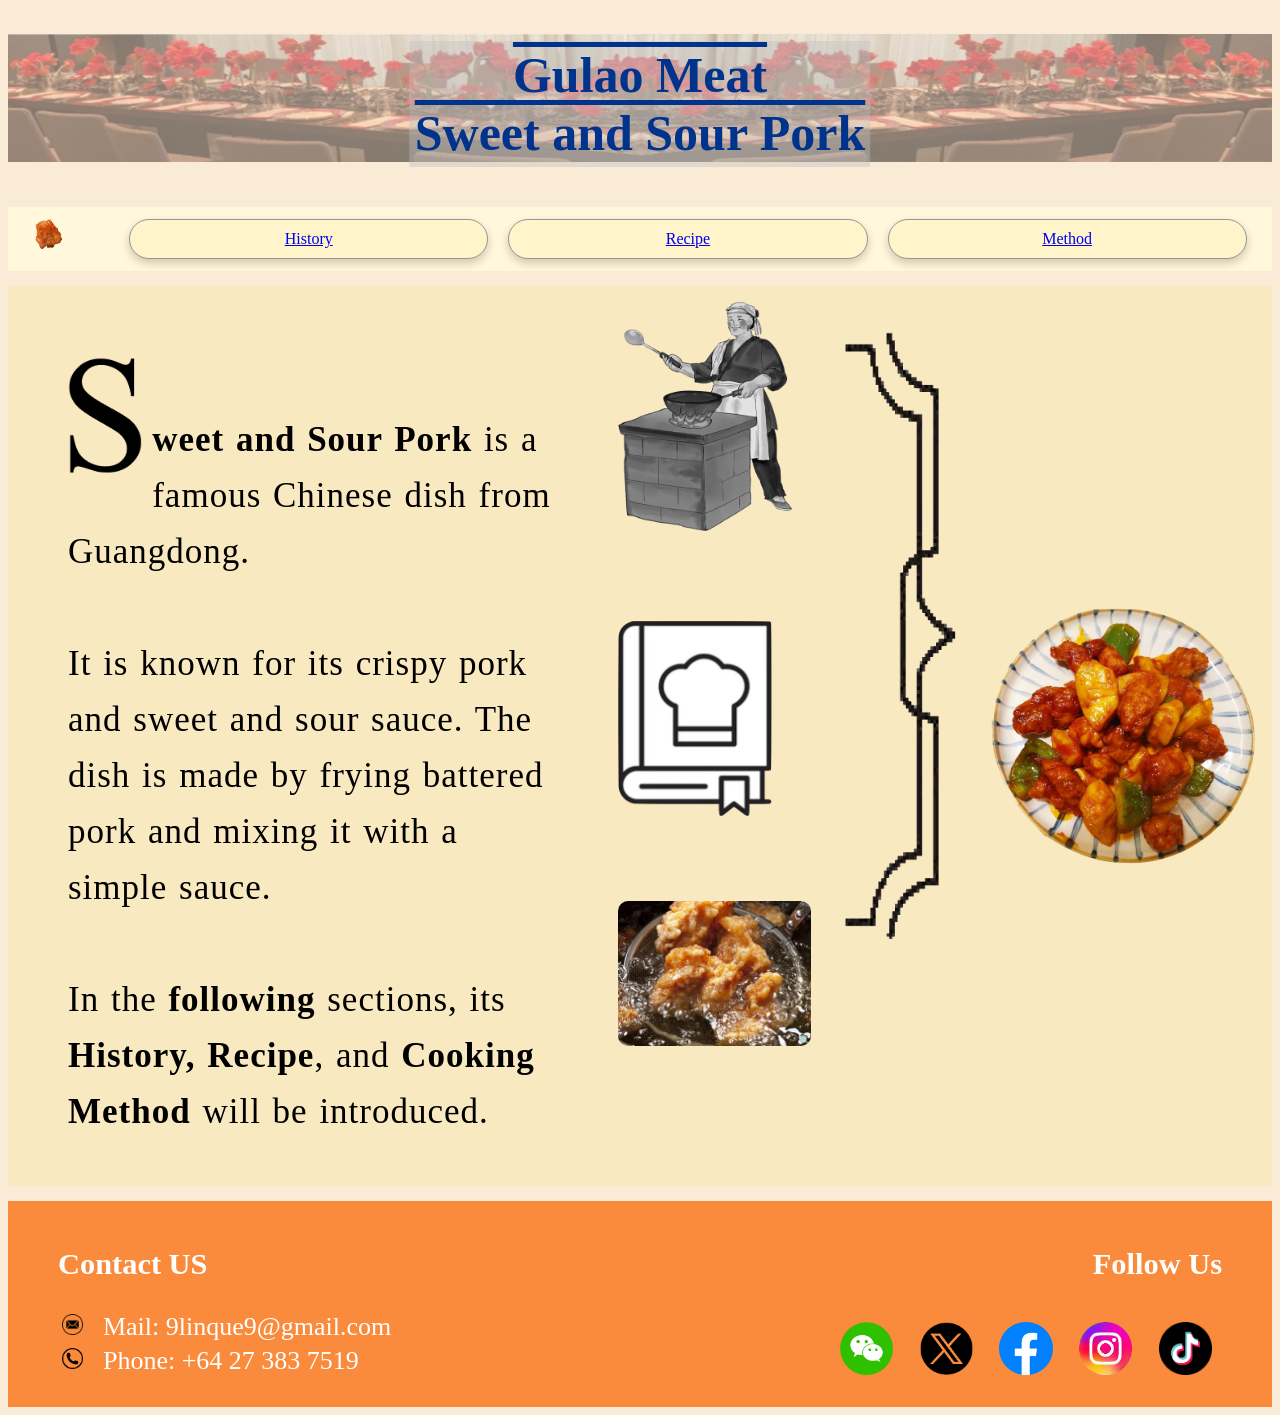
==== index.html @ 7a9b146c "Leaving for the next Page!" ====
<!DOCTYPE html>
<html lang=en>

<head>
  <meta charset="UTF-8">
  <title>Traditional Chinese Food - Sweet and Sour Meat</title>
  <link rel="stylesheet" href="style.css">
  <link rel="icon" type="Image/png" href="Images/favicon.ico">
</head>

<body>
  <header>
    <h1 id="Headpicture">
      <img src="Images/Headpicture.png" style="opacity:0.5" alt="Headpicture">
      <div class="centre">Gulao Meat<br>Sweet and Sour Pork</div>
    </h1>
  </header>

  <nav>
    <img src="Images/favicon.ico" alt="logo" width="30">
    <a href="history.html" id="history">History</a>
    <a href="recipe.html" id="recipe">Recipe</a>
    <a href="method.html" id="method">Method</a>
  </nav>

  <main>
    <div class="main">
      <div class="paragraph">
        <p><img src="Images/S.png" alt="CapitalS"><br><span style="font-weight: bold">weet and Sour Pork</span> is a famous Chinese dish from Guangdong.<br><br> 
          It is known for its crispy pork and sweet and sour sauce. 
          The dish is made by frying battered pork and mixing it with a simple sauce. <br><br>
          In the <span style="font-weight: bold;">following</span> sections, its <span style="font-weight: bold;">History, Recipe</span>, and <span style="font-weight: bold;">Cooking Method</span> will be introduced.</p>
      </div>
      <div class="image1">
        <a href="history.html"><img src="Images/Cooking_comic.png" alt="cooking"></a>
      </div>
      <div class="image2">
        <a href="recipe.html"><img src="Images/Book.png" alt="recipe"></a>
      </div>
      <div class="image3">
        <a href="method.html"><img src="Images/Fried.jpeg" alt="fried"></a>
      </div>
      <div class="column3">
        <img src="Images/c3.png" alt="bracket">
      </div>
      <div class="round">
        <img src="Images/clear_dish.png" alt="round_meat">
      </div>
    </div>
  </main>

  <footer>
    <div class="footer">
      <div class="LF">
        <h3>Contact US</h3>
        <p><img src="Images/Logo/Mail.png" alt="Mail">Mail: 9linque9@gmail.com</p>
        <p><img src="Images/Logo/Phone.png" alt="Phone">Phone: +64 27 383 7519</p>
      </div>
      <div class="RF">
        <h3>Follow Us</h3>
        <img src="Images/Logo/WeChat.webp" alt="WeChat">
        <img src="Images/Logo/X.png" alt="X">
        <img src="Images/Logo/Facebook.webp" alt="Facebook">
        <img src="Images/Logo/Ins.png" alt="Ins">
        <img src="Images/Logo/Tiktok.png" alt="Tiktok">
      </div>
    </div>
  </footer>
</body>

</html>
---- style.css ----
body {
    background-color: antiquewhite;
    font-family:'Times New Roman', Times, serif;

    nav {
        display: grid;
        grid-template-columns: 1fr 5fr 5fr 5fr;
        padding: 12px 2%;
        background-color: cornsilk;
        text-align: center;
    }

    nav a {
        margin-left:20px;
        padding: 10px;
        background-color: rgb(255, 244, 202);
        border: 1px solid rgb(150, 150, 150);
        border-radius: 100px;
        box-shadow: 0 4px 10px rgba(0, 0, 0, 0.2);
    }

    #Headpicture {
        position: relative;
        text-align: center;
        color: rgb(0, 51, 140);
        font-size: 50px;
    }
    #Headpicture img{
        max-width: 100%;
    }

    .centre {
        position: absolute;
        top: 50%;
        right: 50%;
        transform: translate(50%, -50%);
        text-decoration: overline;
        background-color: rgba(191, 191, 191, 0.4);
        padding: 5px;
    }

    .main {
        display: grid;
        grid-template-columns: 8fr 3fr 2fr 4fr ;
        grid-template-rows: repeat(3,300px);
        margin-top: 15px;
        background-color: rgba(250, 232, 169, 0.5);
    }

    .main div {
        font-size: 35px;
        text-align: left;
        padding: 15px;
        display:flex;
        align-items:first baseline;
        justify-content: center;
    }

    .paragraph {
        grid-column:1;
        grid-row:1 / span 3;
        margin-left: 20px;
        margin-top: 30px;
    }
    .paragraph p{
        margin: 25px;
        line-height: 1.6;
        letter-spacing: 1px;
        word-spacing: 2px;
    }
    .paragraph img {
        max-width: 15%;
        float: left;
        margin-right: 10px;
    }
    
    .image1 {
        filter:grayscale(1);
        transition: transform 0.3s;
    }
    .image1 img{
        max-width:90%;
        max-height: auto;
    }
    .image1:hover{
        transform:scale(1.1);
    }
    .image2 {
        grid-column: 2;
        transition: transform 0.3s;
    }
    .image2 img{
        max-width:80%;
        max-height: auto;
        position: relative;
        top: 20px;
    }
    .image2:hover{
        transform: scale(1.08);
    }
    .image3 {
        grid-column:2;
        transition: transform 0.3s;
    }
    .image3:hover{
        transform:scale(1.11);
    }
    .image3 img{
        border-radius:10px;
        max-width: 100%;
        max-height: auto;
    }
    .column3 {
        grid-column:3;
        grid-row: 1 / span 3;
        position: relative;
        top: 30px;
    }
    .column3 img{
        max-height: 140%;
        max-width:100%;
    }
    .round {
        grid-row: 1 / span 3;
        grid-column:4;
        align-self:center;
    }
    .round img{
        max-height: 100%;
        max-width: 100%;
    }

    .footer {
        display: grid;
        grid-template-columns: 1fr 1fr;
        margin-top: 15px;
    }
    .footer div{
        color: white;
        font-size: 26px;
        padding:15px 50px;
        background-color: rgb(250, 139, 60);
    }
    .footer p {
        margin: 4px;
    }
    .LF img {
        max-width:4%;
        margin-right: 20px;
    }
    .RF {
        float: right;
        text-align: right;
    }
    .RF img {
        max-width: 10%;
        margin: 10px;
        transition: transform 0.2s; 
    }
    .RF img:hover {
        transform: scale(1.1);
    }
}
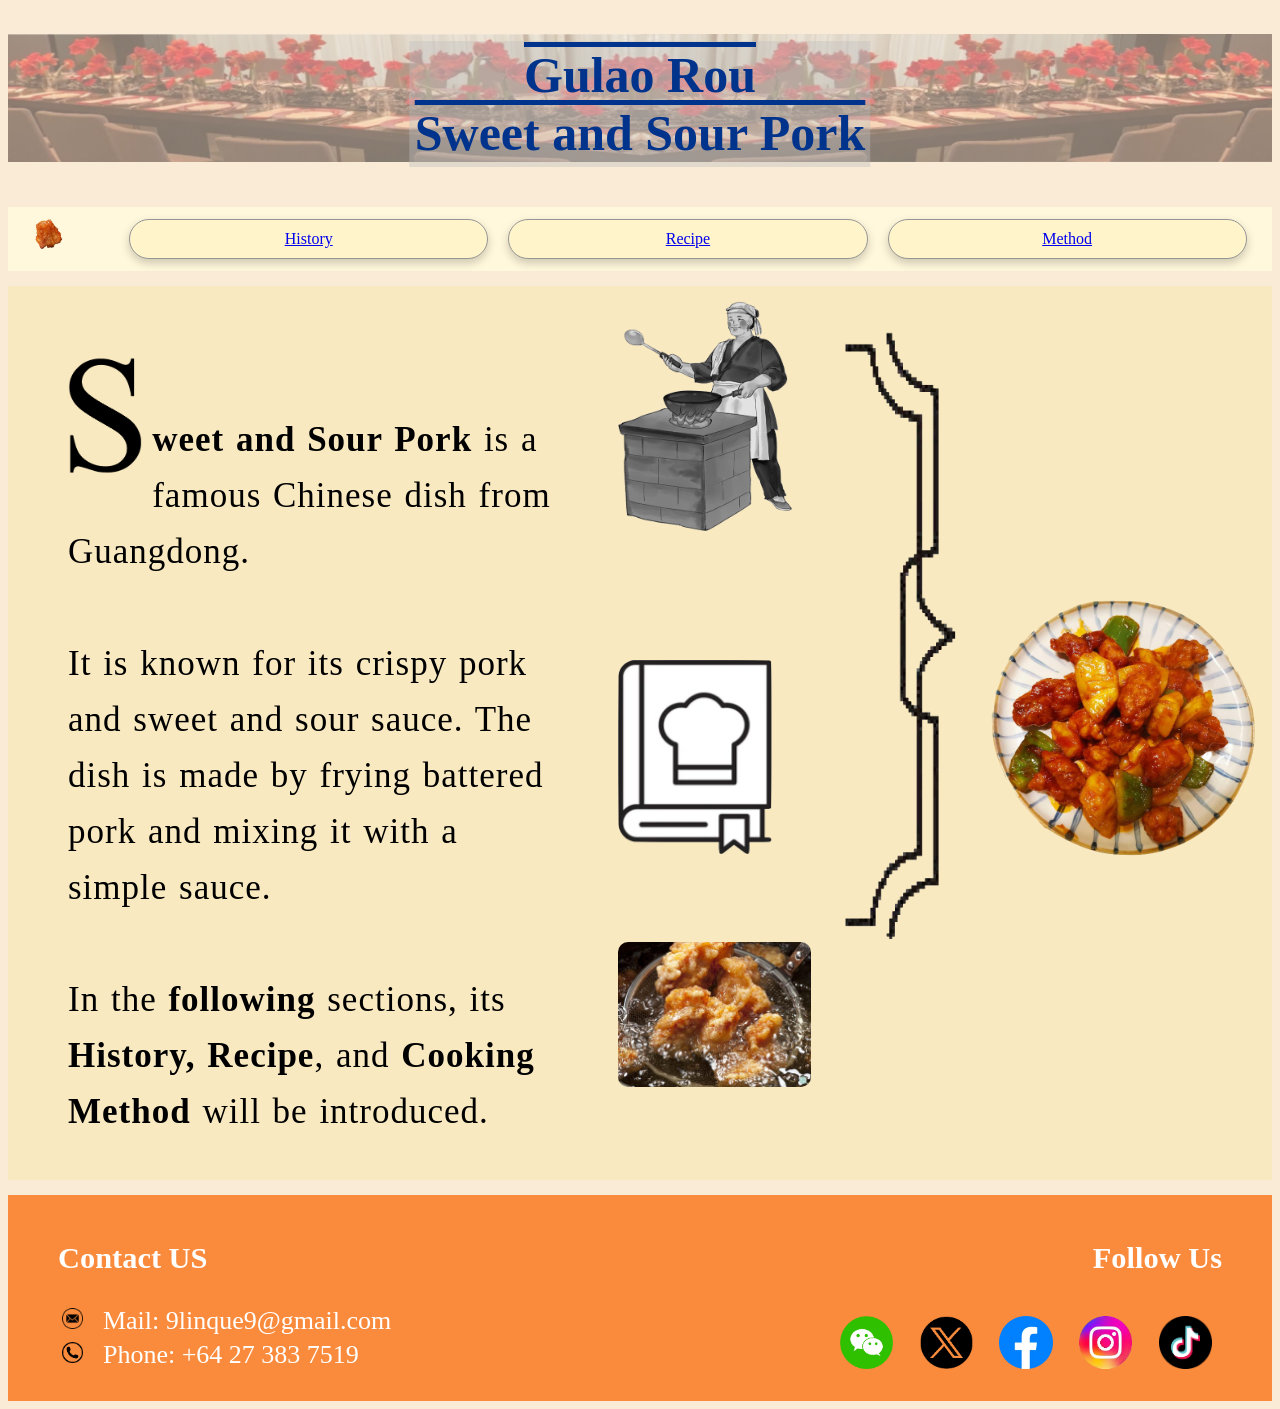
==== commit aa03b97d: "History Page Done" ====
--- a/index.html
+++ b/index.html
@@ -12,7 +12,7 @@
   <header>
     <h1 id="Headpicture">
       <img src="Images/Headpicture.png" style="opacity:0.5" alt="Headpicture">
-      <div class="centre">Gulao Meat<br>Sweet and Sour Pork</div>
+      <div class="centre">Gulao Rou<br>Sweet and Sour Pork</div>
     </h1>
   </header>
 
@@ -24,46 +24,42 @@
   </nav>
 
   <main>
-    <div class="main">
-      <div class="paragraph">
-        <p><img src="Images/S.png" alt="CapitalS"><br><span style="font-weight: bold">weet and Sour Pork</span> is a famous Chinese dish from Guangdong.<br><br> 
-          It is known for its crispy pork and sweet and sour sauce. 
-          The dish is made by frying battered pork and mixing it with a simple sauce. <br><br>
-          In the <span style="font-weight: bold;">following</span> sections, its <span style="font-weight: bold;">History, Recipe</span>, and <span style="font-weight: bold;">Cooking Method</span> will be introduced.</p>
-      </div>
-      <div class="image1">
-        <a href="history.html"><img src="Images/Cooking_comic.png" alt="cooking"></a>
-      </div>
-      <div class="image2">
-        <a href="recipe.html"><img src="Images/Book.png" alt="recipe"></a>
-      </div>
-      <div class="image3">
-        <a href="method.html"><img src="Images/Fried.jpeg" alt="fried"></a>
-      </div>
-      <div class="column3">
-        <img src="Images/c3.png" alt="bracket">
-      </div>
-      <div class="round">
-        <img src="Images/clear_dish.png" alt="round_meat">
-      </div>
+    <div class="paragraph">
+      <p><img src="Images/S.png" alt="CapitalS"><br><span style="font-weight: bold">weet and Sour Pork</span> is a famous Chinese dish from Guangdong.<br><br> 
+        It is known for its crispy pork and sweet and sour sauce. 
+        The dish is made by frying battered pork and mixing it with a simple sauce. <br><br>
+        In the <span style="font-weight: bold;">following</span> sections, its <span style="font-weight: bold;">History, Recipe</span>, and <span style="font-weight: bold;">Cooking Method</span> will be introduced.</p>
+    </div>
+    <div class="image1">
+      <a href="history.html"><img src="Images/Cooking_comic.png" alt="cooking"></a>
+    </div>
+    <div class="image2">
+      <a href="recipe.html"><img src="Images/Book.png" alt="recipe"></a>
+    </div>
+    <div class="image3">
+      <a href="method.html"><img src="Images/Fried.jpeg" alt="fried"></a>
+    </div>
+    <div class="column3">
+      <img src="Images/c3.png" alt="bracket">
+    </div>
+    <div class="round">
+      <img src="Images/clear_dish.png" alt="round_meat">
     </div>
   </main>
 
   <footer>
-    <div class="footer">
-      <div class="LF">
-        <h3>Contact US</h3>
-        <p><img src="Images/Logo/Mail.png" alt="Mail">Mail: 9linque9@gmail.com</p>
-        <p><img src="Images/Logo/Phone.png" alt="Phone">Phone: +64 27 383 7519</p>
-      </div>
-      <div class="RF">
-        <h3>Follow Us</h3>
-        <img src="Images/Logo/WeChat.webp" alt="WeChat">
-        <img src="Images/Logo/X.png" alt="X">
-        <img src="Images/Logo/Facebook.webp" alt="Facebook">
-        <img src="Images/Logo/Ins.png" alt="Ins">
-        <img src="Images/Logo/Tiktok.png" alt="Tiktok">
-      </div>
+    <div class="LF">
+      <h3>Contact US</h3>
+      <p><img src="Images/Logo/Mail.png" alt="Mail">Mail: 9linque9@gmail.com</p>
+      <p><img src="Images/Logo/Phone.png" alt="Phone">Phone: +64 27 383 7519</p>
+    </div>
+    <div class="RF">
+      <h3>Follow Us</h3>
+      <img src="Images/Logo/WeChat.webp" alt="WeChat">
+      <img src="Images/Logo/X.png" alt="X">
+      <img src="Images/Logo/Facebook.webp" alt="Facebook">
+      <img src="Images/Logo/Ins.png" alt="Ins">
+      <img src="Images/Logo/Tiktok.png" alt="Tiktok">
     </div>
   </footer>
 </body>
--- a/style.css
+++ b/style.css
@@ -17,6 +17,15 @@
         border: 1px solid rgb(150, 150, 150);
         border-radius: 100px;
         box-shadow: 0 4px 10px rgba(0, 0, 0, 0.2);
+    }
+    #logo {
+        background-color: unset;
+        border: unset;
+        border-radius: unset;
+        box-shadow: unset;
+        margin-left: unset;
+        padding: unset;
+
     }
 
     #Headpicture {
@@ -39,21 +48,18 @@
         padding: 5px;
     }
 
-    .main {
+    main {
         display: grid;
         grid-template-columns: 8fr 3fr 2fr 4fr ;
-        grid-template-rows: repeat(3,300px);
+        grid-template-rows: repeat(3,auto);
         margin-top: 15px;
         background-color: rgba(250, 232, 169, 0.5);
     }
 
-    .main div {
+    main div {
         font-size: 35px;
         text-align: left;
         padding: 15px;
-        display:flex;
-        align-items:first baseline;
-        justify-content: center;
     }
 
     .paragraph {
@@ -130,18 +136,18 @@
         max-width: 100%;
     }
 
-    .footer {
+    footer {
         display: grid;
         grid-template-columns: 1fr 1fr;
         margin-top: 15px;
     }
-    .footer div{
+    footer div{
         color: white;
         font-size: 26px;
         padding:15px 50px;
         background-color: rgb(250, 139, 60);
     }
-    .footer p {
+    footer p {
         margin: 4px;
     }
     .LF img {
@@ -160,4 +166,25 @@
     .RF img:hover {
         transform: scale(1.1);
     }
+
+    .H {
+        display: grid;
+        grid-template-rows: repeat(5, auto);
+        grid-template-columns: 1fr 3fr;
+        padding:10px;
+        gap: 15px;
+        align-items: center;
+    }
+    .H div{
+        display: flex;
+        flex-direction: column;
+        margin: 10px;
+        padding: 15px;
+    }
+    .H img{
+        max-width: 100%;
+        height: auto;
+        border-radius: 10%;
+        border: 5px solid rgb(100, 100, 100);
+    }
 }
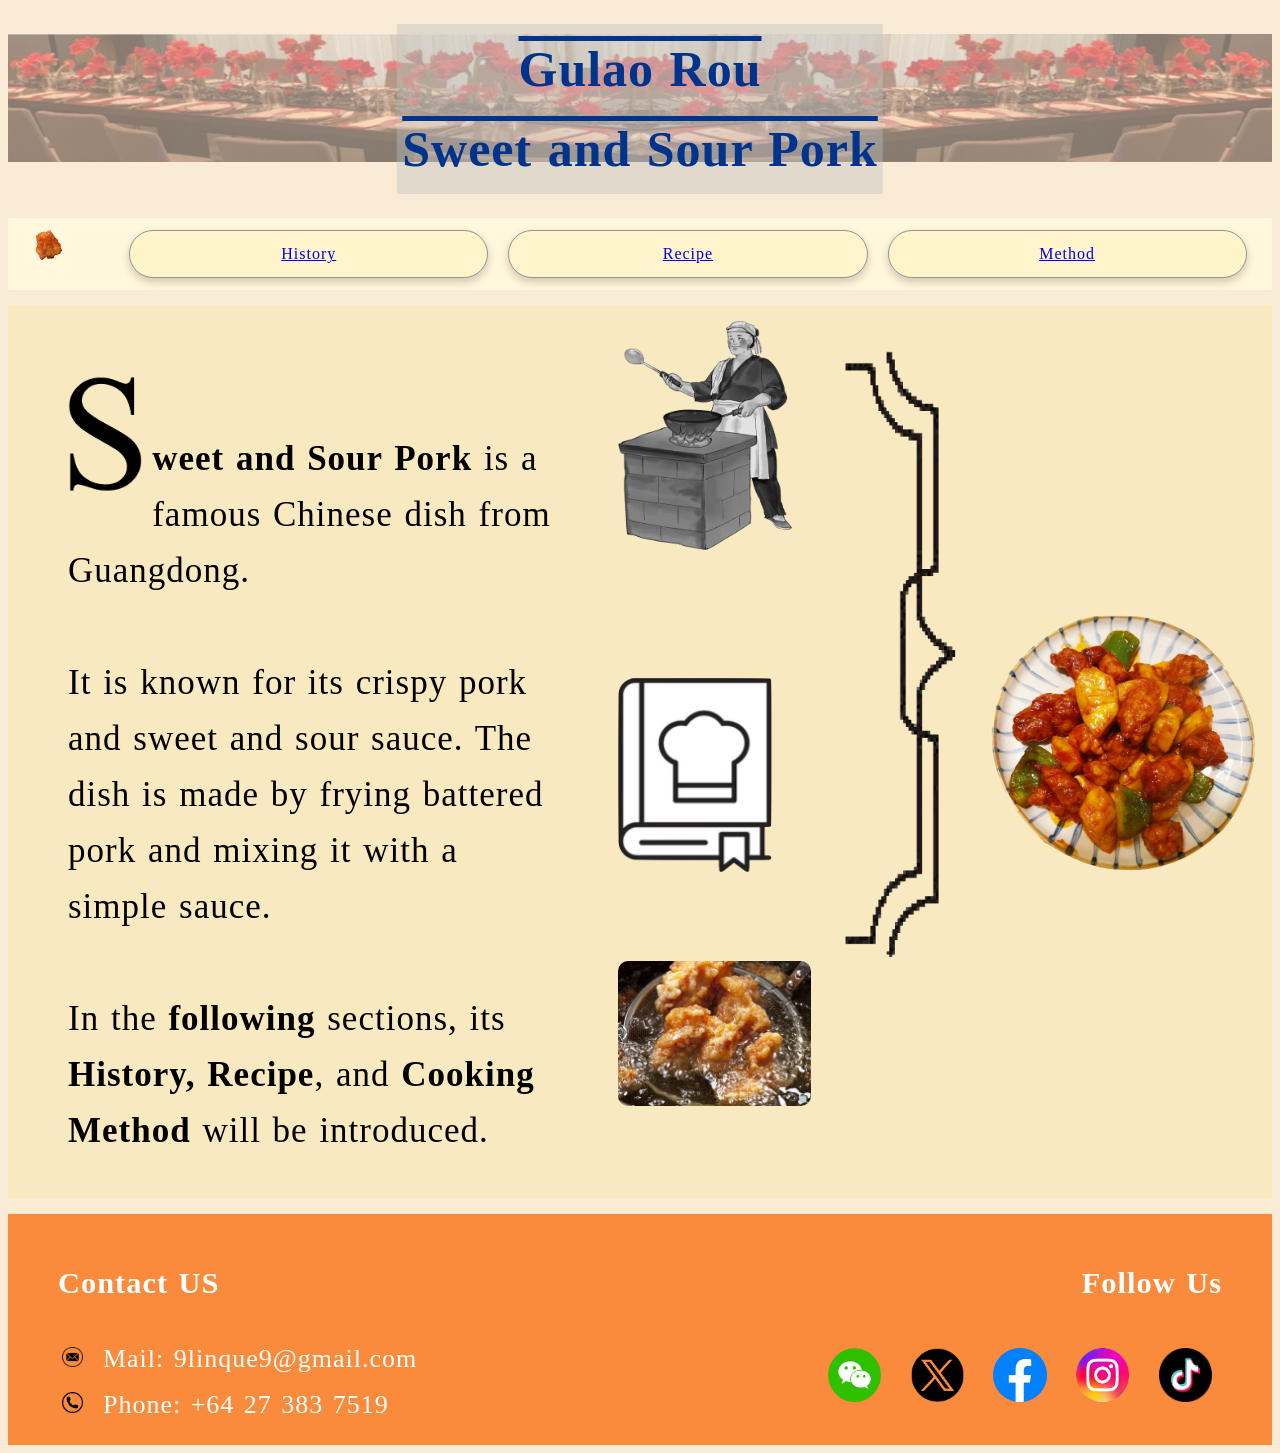
==== commit e2301312: "Recipe Page Done" ====
--- a/index.html
+++ b/index.html
@@ -25,25 +25,25 @@
 
   <main>
     <div class="paragraph">
-      <p><img src="Images/S.png" alt="CapitalS"><br><span style="font-weight: bold">weet and Sour Pork</span> is a famous Chinese dish from Guangdong.<br><br> 
+      <p><img src="Images/Home/S.png" alt="CapitalS"><br><span style="font-weight: bold">weet and Sour Pork</span> is a famous Chinese dish from Guangdong.<br><br> 
         It is known for its crispy pork and sweet and sour sauce. 
         The dish is made by frying battered pork and mixing it with a simple sauce. <br><br>
         In the <span style="font-weight: bold;">following</span> sections, its <span style="font-weight: bold;">History, Recipe</span>, and <span style="font-weight: bold;">Cooking Method</span> will be introduced.</p>
     </div>
     <div class="image1">
-      <a href="history.html"><img src="Images/Cooking_comic.png" alt="cooking"></a>
+      <a href="history.html"><img src="Images/Home/Cooking_comic.png" alt="cooking"></a>
     </div>
     <div class="image2">
-      <a href="recipe.html"><img src="Images/Book.png" alt="recipe"></a>
+      <a href="recipe.html"><img src="Images/Home/Book.png" alt="recipe"></a>
     </div>
     <div class="image3">
-      <a href="method.html"><img src="Images/Fried.jpeg" alt="fried"></a>
+      <a href="method.html"><img src="Images/Home/Fried.jpeg" alt="fried"></a>
     </div>
     <div class="column3">
-      <img src="Images/c3.png" alt="bracket">
+      <img src="Images/Home/c3.png" alt="bracket">
     </div>
     <div class="round">
-      <img src="Images/clear_dish.png" alt="round_meat">
+      <img src="Images/Home/clear_dish.png" alt="round_meat">
     </div>
   </main>
 
--- a/style.css
+++ b/style.css
@@ -1,7 +1,9 @@
 body {
     background-color: antiquewhite;
-    font-family:'Times New Roman', Times, serif;
-
+    font-family: 'Times New Roman', Times, serif;
+    line-height: 1.6;
+    letter-spacing: 1px;
+    word-spacing: 2px;
     nav {
         display: grid;
         grid-template-columns: 1fr 5fr 5fr 5fr;
@@ -11,13 +13,14 @@
     }
 
     nav a {
-        margin-left:20px;
+        margin-left: 20px;
         padding: 10px;
         background-color: rgb(255, 244, 202);
         border: 1px solid rgb(150, 150, 150);
         border-radius: 100px;
         box-shadow: 0 4px 10px rgba(0, 0, 0, 0.2);
     }
+
     #logo {
         background-color: unset;
         border: unset;
@@ -34,7 +37,8 @@
         color: rgb(0, 51, 140);
         font-size: 50px;
     }
-    #Headpicture img{
+
+    #Headpicture img {
         max-width: 100%;
     }
 
@@ -50,8 +54,8 @@
 
     main {
         display: grid;
-        grid-template-columns: 8fr 3fr 2fr 4fr ;
-        grid-template-rows: repeat(3,auto);
+        grid-template-columns: 8fr 3fr 2fr 4fr;
+        grid-template-rows: repeat(3, auto);
         margin-top: 15px;
         background-color: rgba(250, 232, 169, 0.5);
     }
@@ -63,75 +67,86 @@
     }
 
     .paragraph {
-        grid-column:1;
-        grid-row:1 / span 3;
+        grid-column: 1;
+        grid-row: 1 / span 3;
         margin-left: 20px;
         margin-top: 30px;
     }
-    .paragraph p{
+
+    .paragraph p {
         margin: 25px;
-        line-height: 1.6;
-        letter-spacing: 1px;
-        word-spacing: 2px;
-    }
+    }
+
     .paragraph img {
         max-width: 15%;
         float: left;
         margin-right: 10px;
     }
-    
+
     .image1 {
-        filter:grayscale(1);
+        filter: grayscale(1);
         transition: transform 0.3s;
     }
-    .image1 img{
-        max-width:90%;
+
+    .image1 img {
+        max-width: 90%;
         max-height: auto;
     }
-    .image1:hover{
-        transform:scale(1.1);
-    }
+
+    .image1:hover {
+        transform: scale(1.1);
+    }
+
     .image2 {
         grid-column: 2;
         transition: transform 0.3s;
     }
-    .image2 img{
-        max-width:80%;
+
+    .image2 img {
+        max-width: 80%;
         max-height: auto;
         position: relative;
         top: 20px;
     }
-    .image2:hover{
+
+    .image2:hover {
         transform: scale(1.08);
     }
+
     .image3 {
-        grid-column:2;
+        grid-column: 2;
         transition: transform 0.3s;
     }
-    .image3:hover{
-        transform:scale(1.11);
-    }
-    .image3 img{
-        border-radius:10px;
+
+    .image3:hover {
+        transform: scale(1.11);
+    }
+
+    .image3 img {
+        border-radius: 10px;
         max-width: 100%;
         max-height: auto;
     }
+
     .column3 {
-        grid-column:3;
+        grid-column: 3;
         grid-row: 1 / span 3;
         position: relative;
         top: 30px;
     }
-    .column3 img{
+
+    .column3 img {
         max-height: 140%;
-        max-width:100%;
-    }
+        max-width: 100%;
+    }
+
     .round {
         grid-row: 1 / span 3;
-        grid-column:4;
-        align-self:center;
-    }
-    .round img{
+        grid-column: 4;
+        align-self: center;
+    }
+
+    .round img {
         max-height: 100%;
         max-width: 100%;
     }
@@ -141,28 +156,34 @@
         grid-template-columns: 1fr 1fr;
         margin-top: 15px;
     }
-    footer div{
+
+    footer div {
         color: white;
         font-size: 26px;
-        padding:15px 50px;
+        padding: 15px 50px;
         background-color: rgb(250, 139, 60);
     }
+
     footer p {
         margin: 4px;
     }
+
     .LF img {
-        max-width:4%;
+        max-width: 4%;
         margin-right: 20px;
     }
+
     .RF {
         float: right;
         text-align: right;
     }
+
     .RF img {
         max-width: 10%;
         margin: 10px;
-        transition: transform 0.2s; 
-    }
+        transition: transform 0.2s;
+    }
+
     .RF img:hover {
         transform: scale(1.1);
     }
@@ -171,20 +192,51 @@
         display: grid;
         grid-template-rows: repeat(5, auto);
         grid-template-columns: 1fr 3fr;
-        padding:10px;
+        padding: 10px;
         gap: 15px;
         align-items: center;
     }
-    .H div{
+
+    .H div {
         display: flex;
         flex-direction: column;
         margin: 10px;
         padding: 15px;
     }
-    .H img{
+
+    .H img {
         max-width: 100%;
         height: auto;
         border-radius: 10%;
         border: 5px solid rgb(100, 100, 100);
     }
+
+    .R {
+        display: flex;
+        flex-direction: column;
+        font-size: 40px;
+        padding: 30px;
+    }
+    .R h3 {
+        margin-bottom: 1px;
+    }
+    .R ol {
+        padding-left: 60px;
+    }
+    .R ul {
+        font-size: 30px;
+    }
+    .R img {
+        position: absolute;
+        right: 40px;
+        padding-top: 80px;
+    }
+
+    .tips {
+        font-size: 25px;
+        color: rgb(90, 90, 90);
+        margin-left: 45px;
+        margin-top: 0;
+        margin-bottom: 0;
+    }
 }
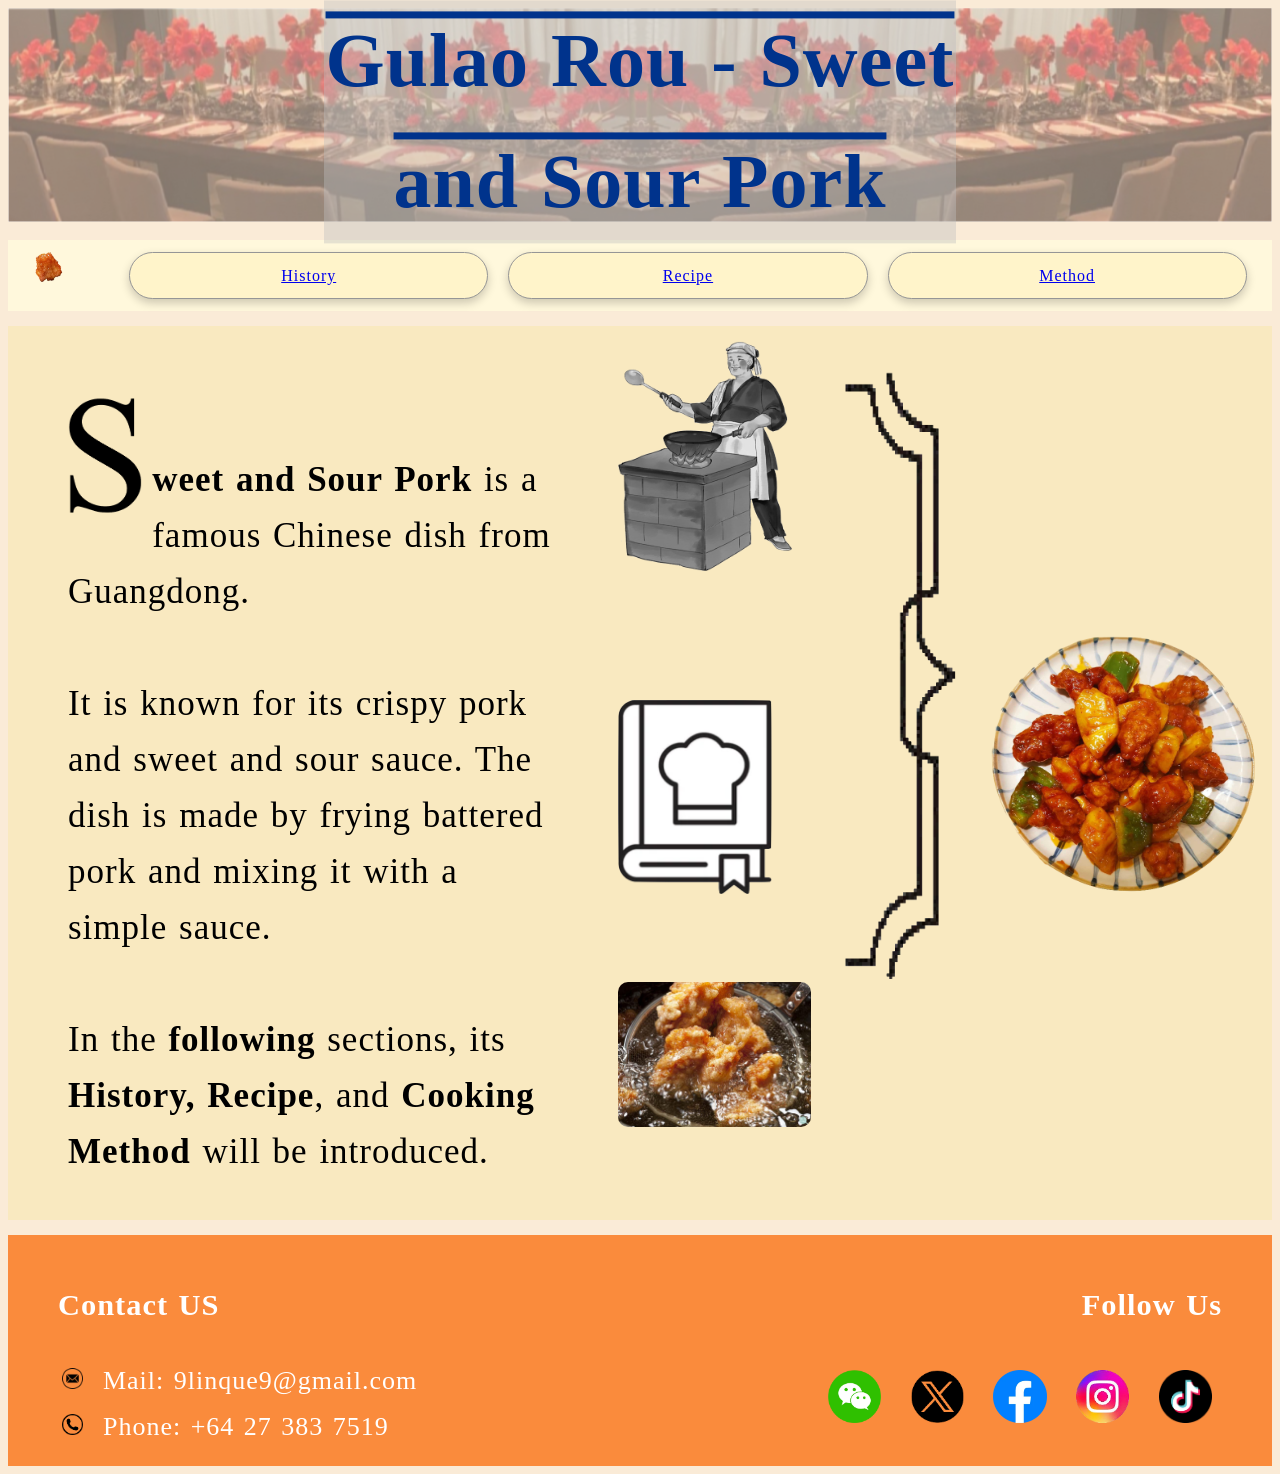
==== commit 6d7319a1: "All good" ====
--- a/index.html
+++ b/index.html
@@ -10,10 +10,10 @@
 
 <body>
   <header>
-    <h1 id="Headpicture">
+    <div id="Headpicture">
       <img src="Images/Headpicture.png" style="opacity:0.5" alt="Headpicture">
-      <div class="centre">Gulao Rou<br>Sweet and Sour Pork</div>
-    </h1>
+      <h1 class="centre">Gulao Rou - Sweet and Sour Pork</h1>
+    </div>
   </header>
 
   <nav>
--- a/style.css
+++ b/style.css
@@ -4,6 +4,7 @@
     line-height: 1.6;
     letter-spacing: 1px;
     word-spacing: 2px;
+    
     nav {
         display: grid;
         grid-template-columns: 1fr 5fr 5fr 5fr;
@@ -35,7 +36,7 @@
         position: relative;
         text-align: center;
         color: rgb(0, 51, 140);
-        font-size: 50px;
+        font-size: 38px;
     }
 
     #Headpicture img {
@@ -44,12 +45,12 @@
 
     .centre {
         position: absolute;
-        top: 50%;
+        top: 27%;
         right: 50%;
         transform: translate(50%, -50%);
         text-decoration: overline;
         background-color: rgba(191, 191, 191, 0.4);
-        padding: 5px;
+
     }
 
     main {
@@ -90,7 +91,6 @@
 
     .image1 img {
         max-width: 90%;
-        max-height: auto;
     }
 
     .image1:hover {
@@ -104,7 +104,6 @@
 
     .image2 img {
         max-width: 80%;
-        max-height: auto;
         position: relative;
         top: 20px;
     }
@@ -125,7 +124,6 @@
     .image3 img {
         border-radius: 10px;
         max-width: 100%;
-        max-height: auto;
     }
 
     .column3 {
@@ -136,7 +134,6 @@
     }
 
     .column3 img {
-        max-height: 140%;
         max-width: 100%;
     }
 
@@ -147,7 +144,6 @@
     }
 
     .round img {
-        max-height: 100%;
         max-width: 100%;
     }
 
@@ -239,4 +235,11 @@
         margin-top: 0;
         margin-bottom: 0;
     }
+
+    .M {
+        display: flex;
+        flex-direction: column;
+        font-size: 40px;
+        padding: 20px;
+    }
 }
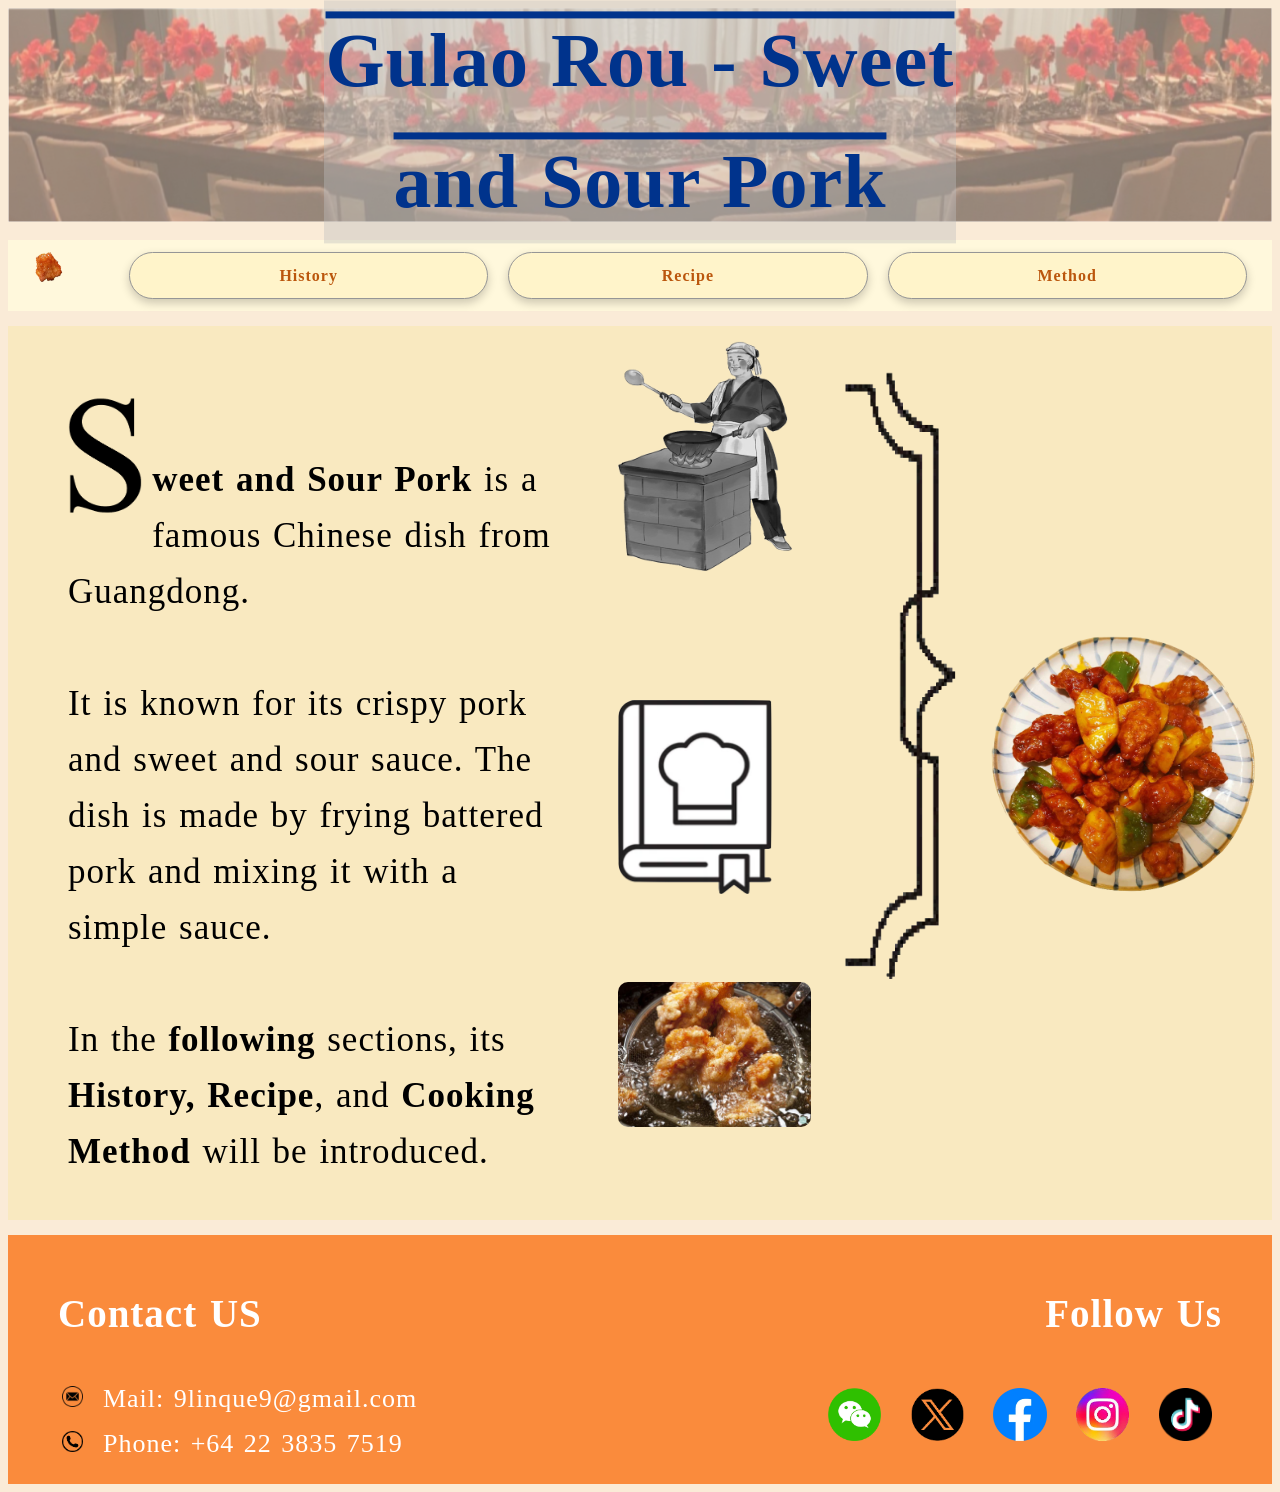
==== commit 80b70670: "h3-h2 and home nav" ====
--- a/index.html
+++ b/index.html
@@ -18,9 +18,9 @@
 
   <nav>
     <img src="Images/favicon.ico" alt="logo" width="30">
-    <a href="history.html" id="history">History</a>
-    <a href="recipe.html" id="recipe">Recipe</a>
-    <a href="method.html" id="method">Method</a>
+    <a href="history.html">History</a>
+    <a href="recipe.html">Recipe</a>
+    <a href="method.html">Method</a>
   </nav>
 
   <main>
@@ -49,12 +49,12 @@
 
   <footer>
     <div class="LF">
-      <h3>Contact US</h3>
+      <h2>Contact US</h2>
       <p><img src="Images/Logo/Mail.png" alt="Mail">Mail: 9linque9@gmail.com</p>
-      <p><img src="Images/Logo/Phone.png" alt="Phone">Phone: +64 27 383 7519</p>
+      <p><img src="Images/Logo/Phone.png" alt="Phone">Phone: +64 22 3835 7519</p>
     </div>
     <div class="RF">
-      <h3>Follow Us</h3>
+      <h2>Follow Us</h2>
       <img src="Images/Logo/WeChat.webp" alt="WeChat">
       <img src="Images/Logo/X.png" alt="X">
       <img src="Images/Logo/Facebook.webp" alt="Facebook">
--- a/style.css
+++ b/style.css
@@ -4,242 +4,300 @@
     line-height: 1.6;
     letter-spacing: 1px;
     word-spacing: 2px;
-    
-    nav {
-        display: grid;
-        grid-template-columns: 1fr 5fr 5fr 5fr;
-        padding: 12px 2%;
-        background-color: cornsilk;
-        text-align: center;
-    }
-
-    nav a {
-        margin-left: 20px;
-        padding: 10px;
-        background-color: rgb(255, 244, 202);
-        border: 1px solid rgb(150, 150, 150);
-        border-radius: 100px;
-        box-shadow: 0 4px 10px rgba(0, 0, 0, 0.2);
-    }
-
-    #logo {
-        background-color: unset;
-        border: unset;
-        border-radius: unset;
-        box-shadow: unset;
-        margin-left: unset;
-        padding: unset;
-
-    }
-
-    #Headpicture {
-        position: relative;
-        text-align: center;
-        color: rgb(0, 51, 140);
-        font-size: 38px;
-    }
-
-    #Headpicture img {
-        max-width: 100%;
-    }
-
-    .centre {
-        position: absolute;
-        top: 27%;
-        right: 50%;
-        transform: translate(50%, -50%);
-        text-decoration: overline;
-        background-color: rgba(191, 191, 191, 0.4);
-
-    }
-
-    main {
-        display: grid;
-        grid-template-columns: 8fr 3fr 2fr 4fr;
-        grid-template-rows: repeat(3, auto);
-        margin-top: 15px;
-        background-color: rgba(250, 232, 169, 0.5);
-    }
-
-    main div {
-        font-size: 35px;
-        text-align: left;
-        padding: 15px;
-    }
-
-    .paragraph {
-        grid-column: 1;
-        grid-row: 1 / span 3;
-        margin-left: 20px;
-        margin-top: 30px;
-    }
-
-    .paragraph p {
-        margin: 25px;
-    }
-
-    .paragraph img {
-        max-width: 15%;
-        float: left;
-        margin-right: 10px;
-    }
-
-    .image1 {
-        filter: grayscale(1);
-        transition: transform 0.3s;
-    }
-
-    .image1 img {
-        max-width: 90%;
-    }
-
-    .image1:hover {
-        transform: scale(1.1);
-    }
-
-    .image2 {
-        grid-column: 2;
-        transition: transform 0.3s;
-    }
-
-    .image2 img {
-        max-width: 80%;
-        position: relative;
-        top: 20px;
-    }
-
-    .image2:hover {
-        transform: scale(1.08);
-    }
-
-    .image3 {
-        grid-column: 2;
-        transition: transform 0.3s;
-    }
-
-    .image3:hover {
-        transform: scale(1.11);
-    }
-
-    .image3 img {
-        border-radius: 10px;
-        max-width: 100%;
-    }
-
-    .column3 {
-        grid-column: 3;
-        grid-row: 1 / span 3;
-        position: relative;
-        top: 30px;
-    }
-
-    .column3 img {
-        max-width: 100%;
-    }
-
-    .round {
-        grid-row: 1 / span 3;
-        grid-column: 4;
-        align-self: center;
-    }
-
-    .round img {
-        max-width: 100%;
-    }
-
-    footer {
-        display: grid;
-        grid-template-columns: 1fr 1fr;
-        margin-top: 15px;
-    }
-
-    footer div {
-        color: white;
-        font-size: 26px;
-        padding: 15px 50px;
-        background-color: rgb(250, 139, 60);
-    }
-
-    footer p {
-        margin: 4px;
-    }
-
-    .LF img {
-        max-width: 4%;
-        margin-right: 20px;
-    }
-
-    .RF {
-        float: right;
-        text-align: right;
-    }
-
-    .RF img {
-        max-width: 10%;
-        margin: 10px;
-        transition: transform 0.2s;
-    }
-
-    .RF img:hover {
-        transform: scale(1.1);
-    }
-
-    .H {
-        display: grid;
-        grid-template-rows: repeat(5, auto);
-        grid-template-columns: 1fr 3fr;
-        padding: 10px;
-        gap: 15px;
-        align-items: center;
-    }
-
-    .H div {
-        display: flex;
-        flex-direction: column;
-        margin: 10px;
-        padding: 15px;
-    }
-
-    .H img {
-        max-width: 100%;
-        height: auto;
-        border-radius: 10%;
-        border: 5px solid rgb(100, 100, 100);
-    }
-
-    .R {
-        display: flex;
-        flex-direction: column;
-        font-size: 40px;
-        padding: 30px;
-    }
-    .R h3 {
-        margin-bottom: 1px;
-    }
-    .R ol {
-        padding-left: 60px;
-    }
-    .R ul {
-        font-size: 30px;
-    }
-    .R img {
-        position: absolute;
-        right: 40px;
-        padding-top: 80px;
-    }
-
-    .tips {
-        font-size: 25px;
-        color: rgb(90, 90, 90);
-        margin-left: 45px;
-        margin-top: 0;
-        margin-bottom: 0;
-    }
-
-    .M {
-        display: flex;
-        flex-direction: column;
-        font-size: 40px;
-        padding: 20px;
-    }
+}
+
+nav {
+    display: grid;
+    grid-template-columns: 1fr 5fr 5fr 5fr;
+    padding: 12px 2%;
+    background-color: cornsilk;
+    text-align: center;
+}
+
+nav a {
+    margin-left: 20px;
+    padding: 10px;
+    background-color: rgb(255, 244, 202);
+    border: 1px solid rgb(150, 150, 150);
+    border-radius: 100px;
+    box-shadow: 0 4px 10px rgba(0, 0, 0, 0.2);
+    text-decoration: none;
+    text-align: center;
+    font-weight: bold;
+    color:rgb(187, 86, 13);
+    transition: transform 0.3s, background-color 0.5s, color 0.5s;
+}
+nav a:hover {
+    transform: translateY(-4px);
+    background-color: rgb(250, 139, 60);
+    color: white;
+}
+#history, #recipe, #method {
+    background-color: rgb(250, 139, 60);
+    color: white;
+}
+
+.flip-box {
+  width: 50px;
+  height: 30px;
+  perspective: 1000px;
+}
+.flip-box-inner {
+  padding: 10px;
+  position: relative;
+  width: 100%;
+  height: 100%;
+  text-align: center;
+  transition: transform 0.8s;
+  transform-style: preserve-3d;
+}
+.flip-box:hover .flip-box-inner {
+  transform: rotateY(180deg);
+}
+.flip-box-front, .flip-box-back {
+  position: absolute;
+  width: 100%;
+  height: 100%;
+  -webkit-backface-visibility: hidden;
+  backface-visibility: hidden;
+}
+.flip-box-back {
+  margin-top: 1px;
+  color:rgb(187, 86, 13);
+  transform: rotateY(180deg);
+}
+.flip-box-back a {
+  padding: 15px;
+}
+
+#logo {
+    background-color: unset;
+    border: unset;
+    border-radius: unset;
+    box-shadow: unset;
+    margin-left: unset;
+    padding: unset;
+}
+
+#Headpicture {
+    position: relative;
+    text-align: center;
+    color: rgb(0, 51, 140);
+    font-size: 38px;
+}
+
+#Headpicture img {
+    max-width: 100%;
+}
+
+.centre {
+    position: absolute;
+    top: 27%;
+    right: 50%;
+    transform: translate(50%, -50%);
+    text-decoration: overline;
+    background-color: rgba(191, 191, 191, 0.4);
+
+}
+
+main {
+    display: grid;
+    grid-template-columns: 8fr 3fr 2fr 4fr;
+    grid-template-rows: repeat(3, auto);
+    margin-top: 15px;
+    background-color: rgba(250, 232, 169, 0.5);
+}
+main div {
+    font-size: 35px;
+    text-align: left;
+    padding: 15px;
+}
+
+.paragraph {
+    grid-column: 1;
+    grid-row: 1 / span 3;
+    margin-left: 20px;
+    margin-top: 30px;
+}
+
+.paragraph p {
+    margin: 25px;
+}
+
+.paragraph img {
+    max-width: 15%;
+    float: left;
+    margin-right: 10px;
+}
+
+.image1 {
+    filter: grayscale(1);
+    transition: transform 0.3s;
+}
+
+.image1 img {
+    max-width: 90%;
+}
+
+.image1:hover {
+    transform: scale(1.1);
+}
+
+.image2 {
+    grid-column: 2;
+    transition: transform 0.3s;
+}
+
+.image2 img {
+    max-width: 80%;
+    position: relative;
+    top: 20px;
+}
+
+.image2:hover {
+    transform: scale(1.08);
+}
+
+.image3 {
+    grid-column: 2;
+    transition: transform 0.3s;
+}
+
+.image3:hover {
+    transform: scale(1.11);
+}
+
+.image3 img {
+    border-radius: 10px;
+    max-width: 100%;
+}
+
+.column3 {
+    grid-column: 3;
+    grid-row: 1 / span 3;
+    position: relative;
+    top: 30px;
+}
+
+.column3 img {
+    max-width: 100%;
+}
+
+.round {
+    grid-row: 1 / span 3;
+    grid-column: 4;
+    align-self: center;
+}
+
+.round img {
+    max-width: 100%;
+}
+
+footer {
+    display: grid;
+    grid-template-columns: 1fr 1fr;
+    margin-top: 15px;
+}
+
+footer div {
+    color: white;
+    font-size: 26px;
+    padding: 15px 50px;
+    background-color: rgb(250, 139, 60);
+}
+
+footer p {
+    margin: 4px;
+}
+
+.LF img {
+    max-width: 4%;
+    margin-right: 20px;
+}
+
+.RF {
+    float: right;
+    text-align: right;
+}
+
+.RF img {
+    max-width: 10%;
+    margin: 10px;
+    transition: transform 0.2s;
+}
+
+.RF img:hover {
+    transform: scale(1.1);
+}
+
+.H {
+    display: grid;
+    grid-template-rows: repeat(5, auto);
+    grid-template-columns: 1fr 3fr;
+    padding: 10px;
+    gap: 15px;
+    align-items: center;
+}
+
+.H div {
+    display: flex;
+    flex-direction: column;
+    margin: 10px;
+    padding: 15px;
+}
+
+.H img {
+    max-width: 100%;
+    height: auto;
+    border-radius: 10%;
+    border: 5px solid rgb(100, 100, 100);
+}
+
+.R {
+    display: flex;
+    flex-direction: column;
+    font-size: 40px;
+    padding: 30px;
+}
+.R h3 {
+    margin-bottom: 1px;
+}
+.R ol {
+    padding-left: 60px;
+}
+.R ul {
+    font-size: 30px;
+}
+.R img {
+    position: absolute;
+    right: 40px;
+    padding-top: 80px;
+}
+
+.next {
+    font-size: 40px;
+    text-decoration: none;
+    text-align: center;
+    font-weight: bold;
+    color:rgb(187, 86, 13);
+}
+#youtube_pork {
+    font-size: 40px;
+    text-decoration: underline;
+    font-weight: bold;
+    color:rgb(187, 86, 13);
+}
+.tips {
+    font-size: 25px;
+    color: rgb(90, 90, 90);
+    margin-left: 45px;
+    margin-top: 0;
+    margin-bottom: 0;
+}
+
+.M {
+    display: flex;
+    flex-direction: column;
+    font-size: 40px;
+    padding: 20px;
 }
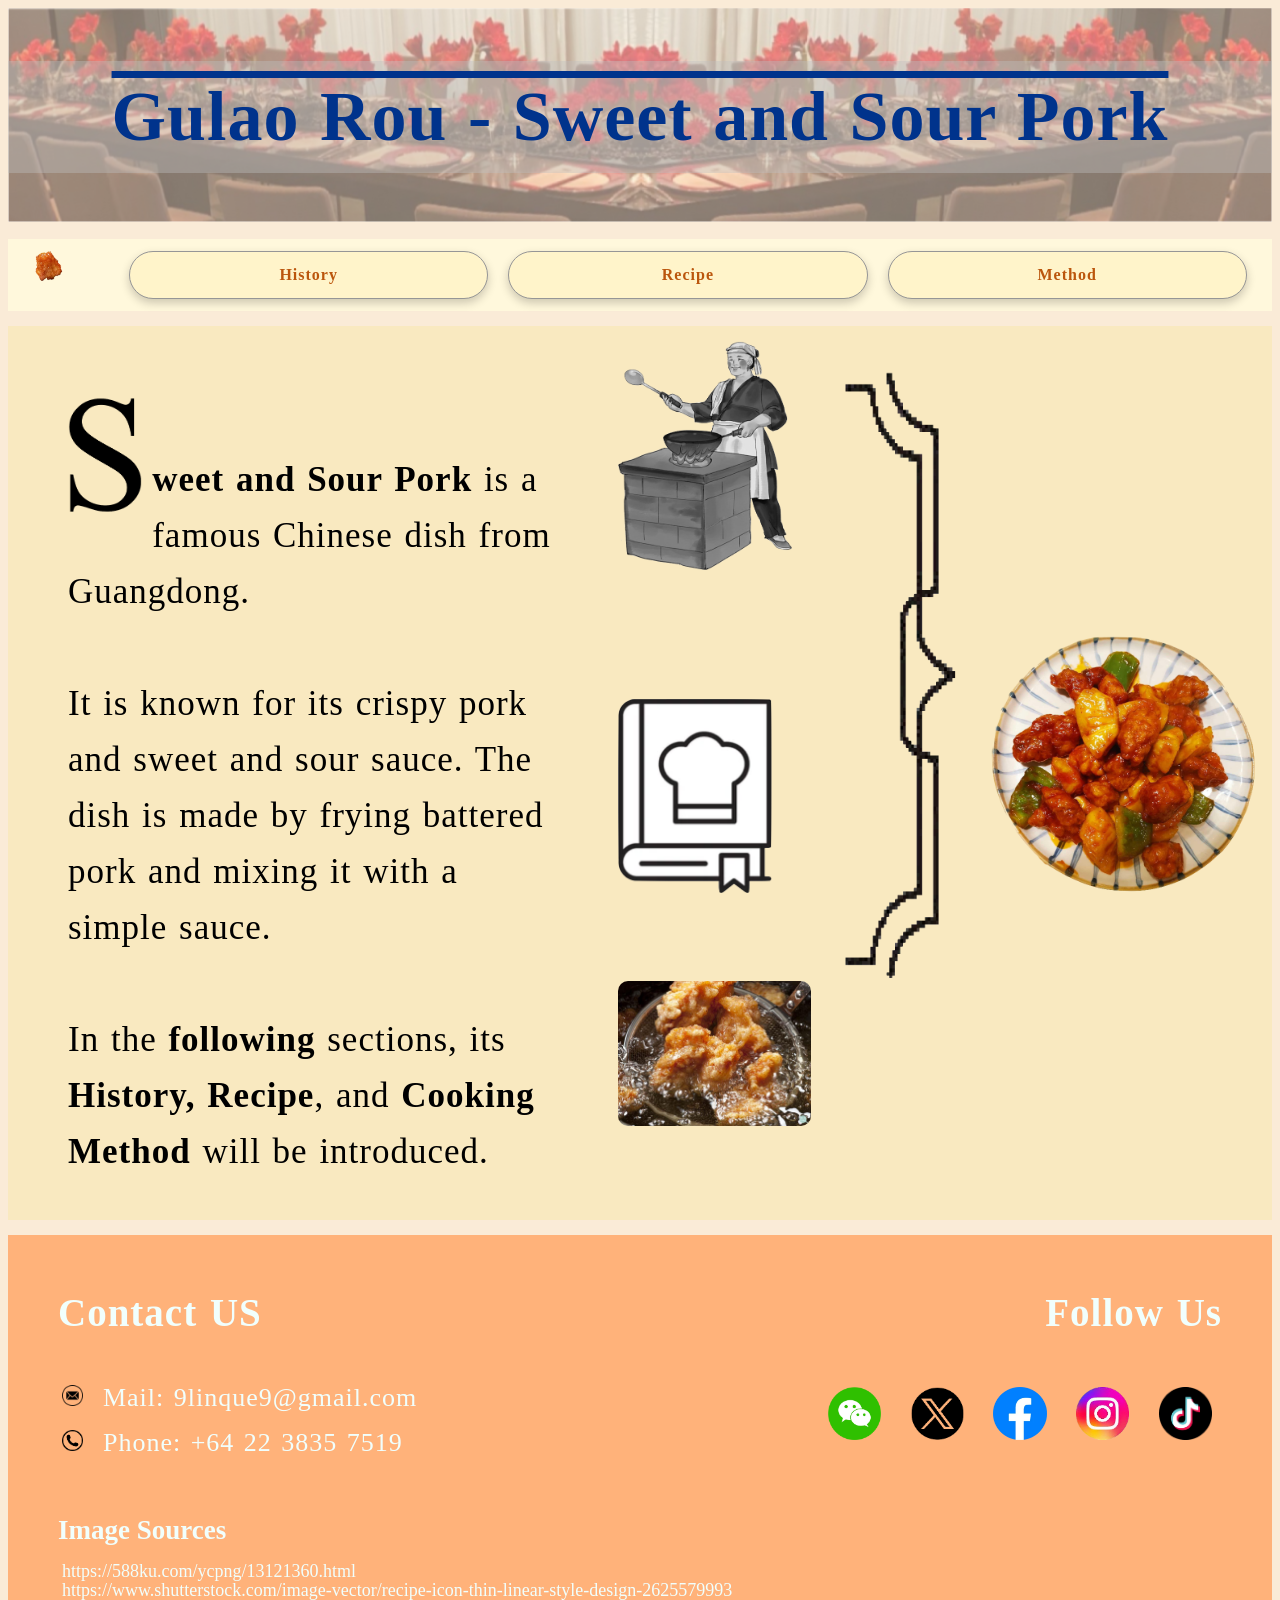
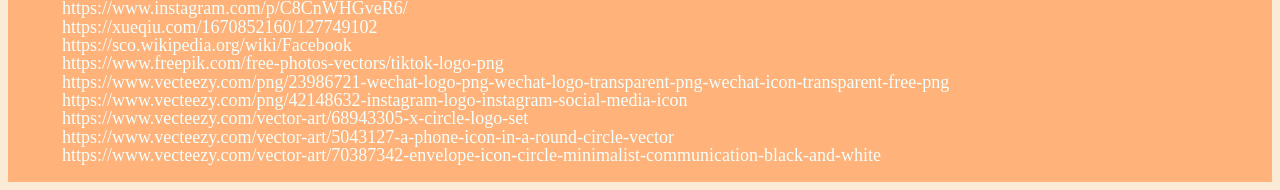
==== commit 20128ff6: "a few changes after feedbacks" ====
--- a/index.html
+++ b/index.html
@@ -11,7 +11,7 @@
 <body>
   <header>
     <div id="Headpicture">
-      <img src="Images/Headpicture.png" style="opacity:0.5" alt="Headpicture">
+      <img src="Images/Headpicture.png" alt="Headpicture">
       <h1 class="centre">Gulao Rou - Sweet and Sour Pork</h1>
     </div>
   </header>
@@ -25,10 +25,12 @@
 
   <main>
     <div class="paragraph">
-      <p><img src="Images/Home/S.png" alt="CapitalS"><br><span style="font-weight: bold">weet and Sour Pork</span> is a famous Chinese dish from Guangdong.<br><br> 
-        It is known for its crispy pork and sweet and sour sauce. 
-        The dish is made by frying battered pork and mixing it with a simple sauce. <br><br>
-        In the <span style="font-weight: bold;">following</span> sections, its <span style="font-weight: bold;">History, Recipe</span>, and <span style="font-weight: bold;">Cooking Method</span> will be introduced.</p>
+      <p><img src="Images/Home/S.png" alt="CapitalS"><br><span style="font-weight: bold">weet and Sour Pork</span> is a
+        famous Chinese dish from Guangdong.<br><br>
+        It is known for its crispy pork and sweet and sour sauce.
+      The dish is made by frying battered pork and mixing it with a simple sauce. <br><br>
+      In the <span style="font-weight: bold;">following</span> sections, its <span style="font-weight: bold;">History,
+        Recipe</span>, and <span style="font-weight: bold;">Cooking Method</span> will be introduced.</p>
     </div>
     <div class="image1">
       <a href="history.html"><img src="Images/Home/Cooking_comic.png" alt="cooking"></a>
@@ -61,9 +63,21 @@
       <img src="Images/Logo/Ins.png" alt="Ins">
       <img src="Images/Logo/Tiktok.png" alt="Tiktok">
     </div>
+    <div class="Img_source">
+      <h2>Image Sources</h2>
+      <p>https://588ku.com/ycpng/13121360.html</p>
+      <p>https://www.shutterstock.com/image-vector/recipe-icon-thin-linear-style-design-2625579993</p>
+      <p>https://www.instagram.com/p/C8CnWHGveR6/</p>
+      <p>https://xueqiu.com/1670852160/127749102</p>
+      <p>https://sco.wikipedia.org/wiki/Facebook</p>
+      <p>https://www.freepik.com/free-photos-vectors/tiktok-logo-png</p>
+      <p>https://www.vecteezy.com/png/23986721-wechat-logo-png-wechat-logo-transparent-png-wechat-icon-transparent-free-png</p>
+      <p>https://www.vecteezy.com/png/42148632-instagram-logo-instagram-social-media-icon</p>
+      <p>https://www.vecteezy.com/vector-art/68943305-x-circle-logo-set</p>
+      <p>https://www.vecteezy.com/vector-art/5043127-a-phone-icon-in-a-round-circle-vector</p>
+      <p>https://www.vecteezy.com/vector-art/70387342-envelope-icon-circle-minimalist-communication-black-and-white</p>
+    </div>
   </footer>
 </body>
 
-</html>
-
-
+</html>
--- a/style.css
+++ b/style.css
@@ -24,50 +24,59 @@
     text-decoration: none;
     text-align: center;
     font-weight: bold;
-    color:rgb(187, 86, 13);
+    color: rgb(187, 86, 13);
     transition: transform 0.3s, background-color 0.5s, color 0.5s;
 }
+
 nav a:hover {
     transform: translateY(-4px);
     background-color: rgb(250, 139, 60);
     color: white;
 }
-#history, #recipe, #method {
+
+#history,
+#recipe,
+#method {
     background-color: rgb(250, 139, 60);
     color: white;
 }
 
 .flip-box {
-  width: 50px;
-  height: 30px;
-  perspective: 1000px;
-}
+    width: 50px;
+    height: 30px;
+    perspective: 1000px;
+}
+
 .flip-box-inner {
-  padding: 10px;
-  position: relative;
-  width: 100%;
-  height: 100%;
-  text-align: center;
-  transition: transform 0.8s;
-  transform-style: preserve-3d;
-}
+    padding: 10px;
+    position: relative;
+    width: 100%;
+    height: 100%;
+    text-align: center;
+    transition: transform 0.8s;
+    transform-style: preserve-3d;
+}
+
 .flip-box:hover .flip-box-inner {
-  transform: rotateY(180deg);
-}
+    transform: rotateY(180deg);
+}
+
 .flip-box-front, .flip-box-back {
-  position: absolute;
-  width: 100%;
-  height: 100%;
-  -webkit-backface-visibility: hidden;
-  backface-visibility: hidden;
-}
+    position: absolute;
+    width: 100%;
+    height: 100%;
+    -webkit-backface-visibility: hidden;
+    backface-visibility: hidden;
+}
+
 .flip-box-back {
-  margin-top: 1px;
-  color:rgb(187, 86, 13);
-  transform: rotateY(180deg);
-}
+    margin-top: 1px;
+    color: rgb(187, 86, 13);
+    transform: rotateY(180deg);
+}
+
 .flip-box-back a {
-  padding: 15px;
+    padding: 15px;
 }
 
 #logo {
@@ -83,21 +92,24 @@
     position: relative;
     text-align: center;
     color: rgb(0, 51, 140);
-    font-size: 38px;
+    font-size: 35px;
 }
 
 #Headpicture img {
     max-width: 100%;
+    opacity: 0.5;
 }
 
 .centre {
     position: absolute;
     top: 27%;
     right: 50%;
+    width: 100%;
+    max-height: 100%;
     transform: translate(50%, -50%);
     text-decoration: overline;
     background-color: rgba(191, 191, 191, 0.4);
-
+    
 }
 
 main {
@@ -107,6 +119,7 @@
     margin-top: 15px;
     background-color: rgba(250, 232, 169, 0.5);
 }
+
 main div {
     font-size: 35px;
     text-align: left;
@@ -200,10 +213,10 @@
 }
 
 footer div {
-    color: white;
+    color: rgb(241, 255, 253);
     font-size: 26px;
     padding: 15px 50px;
-    background-color: rgb(250, 139, 60);
+    background-color: rgb(255, 178, 122);
 }
 
 footer p {
@@ -214,21 +227,30 @@
     max-width: 4%;
     margin-right: 20px;
 }
-
 .RF {
     float: right;
     text-align: right;
 }
-
 .RF img {
     max-width: 10%;
     margin: 10px;
     transition: transform 0.2s;
 }
-
 .RF img:hover {
     transform: scale(1.1);
 }
+
+
+.Img_source {
+    font-size: 18px;
+    max-width: 100%;
+    grid-column: 1 / span 2;
+    line-height: 0.8;
+    letter-spacing: 0px;
+    word-spacing: 0px;
+}
+
+
 
 .H {
     display: grid;
@@ -272,6 +294,7 @@
     position: absolute;
     right: 40px;
     padding-top: 80px;
+    max-width: 1500%;
 }
 
 .next {
@@ -279,14 +302,16 @@
     text-decoration: none;
     text-align: center;
     font-weight: bold;
-    color:rgb(187, 86, 13);
-}
+    color: rgb(187, 86, 13);
+}
+
 #youtube_pork {
     font-size: 40px;
     text-decoration: underline;
     font-weight: bold;
-    color:rgb(187, 86, 13);
-}
+    color: rgb(187, 86, 13);
+}
+
 .tips {
     font-size: 25px;
     color: rgb(90, 90, 90);
@@ -298,6 +323,6 @@
 .M {
     display: flex;
     flex-direction: column;
-    font-size: 40px;
+    font-size: 30px;
     padding: 20px;
 }
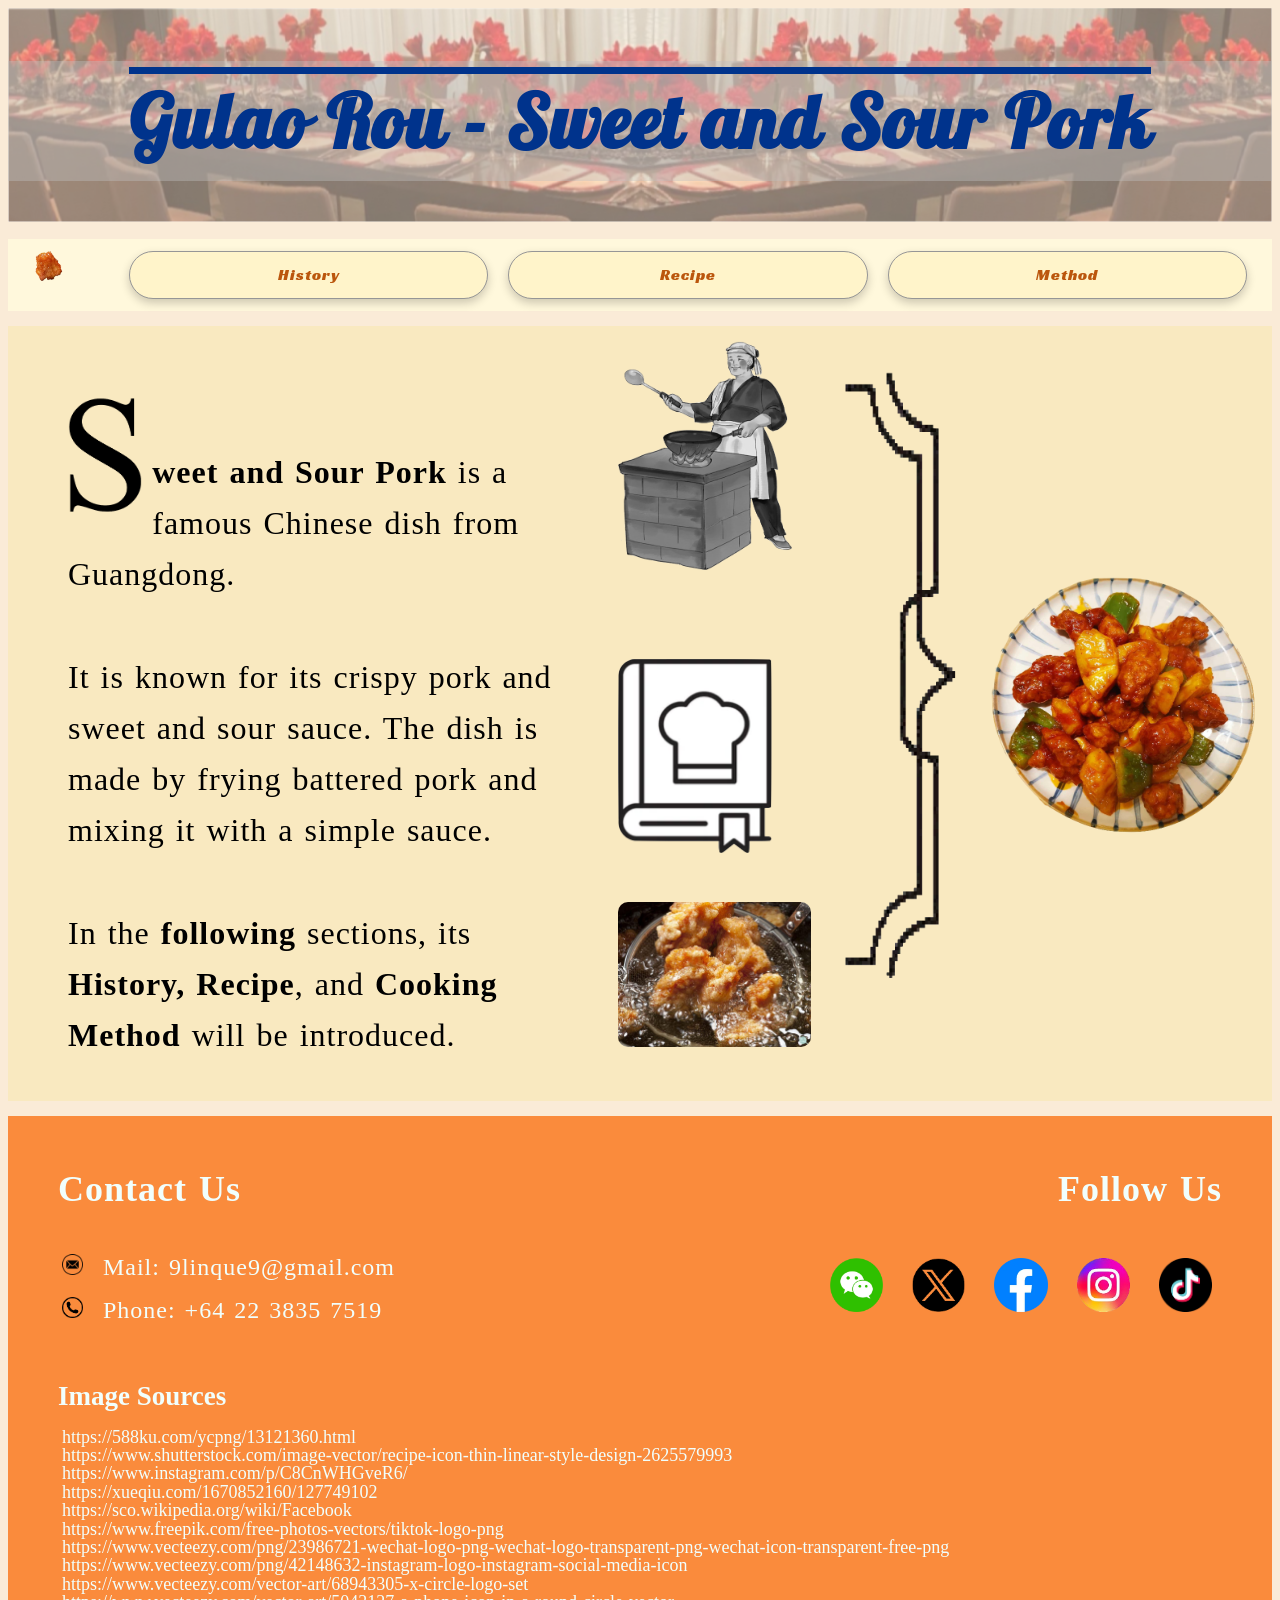
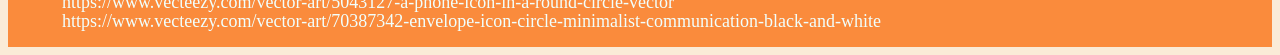
==== commit 4ef1d81a: "other changes from feedbacks" ====
--- a/index.html
+++ b/index.html
@@ -4,6 +4,8 @@
 <head>
   <meta charset="UTF-8">
   <title>Traditional Chinese Food - Sweet and Sour Meat</title>
+  <link href='https://fonts.googleapis.com/css?family=Lobster' rel='stylesheet'>
+  <link href='https://fonts.googleapis.com/css?family=Racing Sans One' rel='stylesheet'>
   <link rel="stylesheet" href="style.css">
   <link rel="icon" type="Image/png" href="Images/favicon.ico">
 </head>
@@ -45,23 +47,23 @@
       <img src="Images/Home/c3.png" alt="bracket">
     </div>
     <div class="round">
-      <img src="Images/Home/clear_dish.png" alt="round_meat">
+      <a href="https://en.wikipedia.org/wiki/Sweet_and_sour_pork"><img src="Images/Home/clear_dish.png" alt="round_meat"></a>
     </div>
   </main>
 
   <footer>
     <div class="LF">
-      <h2>Contact US</h2>
+      <h2>Contact Us</h2>
       <p><img src="Images/Logo/Mail.png" alt="Mail">Mail: 9linque9@gmail.com</p>
       <p><img src="Images/Logo/Phone.png" alt="Phone">Phone: +64 22 3835 7519</p>
     </div>
     <div class="RF">
       <h2>Follow Us</h2>
-      <img src="Images/Logo/WeChat.webp" alt="WeChat">
-      <img src="Images/Logo/X.png" alt="X">
-      <img src="Images/Logo/Facebook.webp" alt="Facebook">
-      <img src="Images/Logo/Ins.png" alt="Ins">
-      <img src="Images/Logo/Tiktok.png" alt="Tiktok">
+      <a href="https://www.wechat.com/en"><img src="Images/Logo/WeChat.webp" alt="WeChat"></a>
+      <a href="https://x.com/"><img src="Images/Logo/X.png" alt="X"></a>
+      <a href="https://www.facebook.com/"><img src="Images/Logo/Facebook.webp" alt="Facebook"></a>
+      <a href="https://www.instagram.com/?hl=en"><img src="Images/Logo/Ins.png" alt="Ins"></a>
+      <a href="https://www.tiktok.com/en/"><img src="Images/Logo/Tiktok.png" alt="Tiktok"></a>
     </div>
     <div class="Img_source">
       <h2>Image Sources</h2>
--- a/style.css
+++ b/style.css
@@ -23,9 +23,9 @@
     box-shadow: 0 4px 10px rgba(0, 0, 0, 0.2);
     text-decoration: none;
     text-align: center;
-    font-weight: bold;
     color: rgb(187, 86, 13);
     transition: transform 0.3s, background-color 0.5s, color 0.5s;
+    font-family: 'Racing Sans One';
 }
 
 nav a:hover {
@@ -61,7 +61,8 @@
     transform: rotateY(180deg);
 }
 
-.flip-box-front, .flip-box-back {
+.flip-box-front,
+.flip-box-back {
     position: absolute;
     width: 100%;
     height: 100%;
@@ -109,7 +110,8 @@
     transform: translate(50%, -50%);
     text-decoration: overline;
     background-color: rgba(191, 191, 191, 0.4);
-    
+    font-family: 'Lobster';
+    font-size: 75px;
 }
 
 main {
@@ -121,7 +123,7 @@
 }
 
 main div {
-    font-size: 35px;
+    font-size: 32px;
     text-align: left;
     padding: 15px;
 }
@@ -200,6 +202,11 @@
     grid-row: 1 / span 3;
     grid-column: 4;
     align-self: center;
+    transition: transform 0.3s;
+}
+
+.round:hover {
+    transform: scale(1.11);
 }
 
 .round img {
@@ -214,9 +221,9 @@
 
 footer div {
     color: rgb(241, 255, 253);
-    font-size: 26px;
+    font-size: 24px;
     padding: 15px 50px;
-    background-color: rgb(255, 178, 122);
+    background-color: rgb(250, 139, 60);
 }
 
 footer p {
@@ -227,15 +234,18 @@
     max-width: 4%;
     margin-right: 20px;
 }
+
 .RF {
     float: right;
     text-align: right;
 }
+
 .RF img {
     max-width: 10%;
     margin: 10px;
     transition: transform 0.2s;
 }
+
 .RF img:hover {
     transform: scale(1.1);
 }
@@ -260,41 +270,49 @@
     gap: 15px;
     align-items: center;
 }
-
 .H div {
     display: flex;
     flex-direction: column;
     margin: 10px;
     padding: 15px;
 }
-
 .H img {
+    grid-column: 1;
     max-width: 100%;
     height: auto;
     border-radius: 10%;
     border: 5px solid rgb(100, 100, 100);
 }
+.border{
+    border-bottom:2px dotted #56432f;
+    grid-column: 1 / span 2;
+}
 
 .R {
     display: flex;
     flex-direction: column;
-    font-size: 40px;
+    font-size: 32px;
     padding: 30px;
 }
+
 .R h3 {
     margin-bottom: 1px;
 }
+
 .R ol {
     padding-left: 60px;
 }
+
 .R ul {
-    font-size: 30px;
-}
+    font-size: 26px;
+}
+
 .R img {
     position: absolute;
     right: 40px;
     padding-top: 80px;
-    max-width: 1500%;
+    width: 100%;
+    max-width: 25%;
 }
 
 .next {
@@ -313,7 +331,7 @@
 }
 
 .tips {
-    font-size: 25px;
+    font-size: 20px;
     color: rgb(90, 90, 90);
     margin-left: 45px;
     margin-top: 0;
@@ -321,8 +339,26 @@
 }
 
 .M {
-    display: flex;
-    flex-direction: column;
-    font-size: 30px;
+    display: grid;
+    grid-template-columns: 3fr 2fr;
+    font-size: 26px;
     padding: 20px;
-}+    gap: 10px 5px;
+    align-items: center;
+}
+.steps {
+    grid-column: 1;
+}
+.M img {
+    grid-column: 2;
+    max-width: 80%;
+    border-radius: 20px;
+    justify-self: center;
+}
+#fried {
+    grid-row: 1 / span 2;
+}
+#FINISH {
+    grid-column: 1 / span 2;
+    justify-self: center;
+}
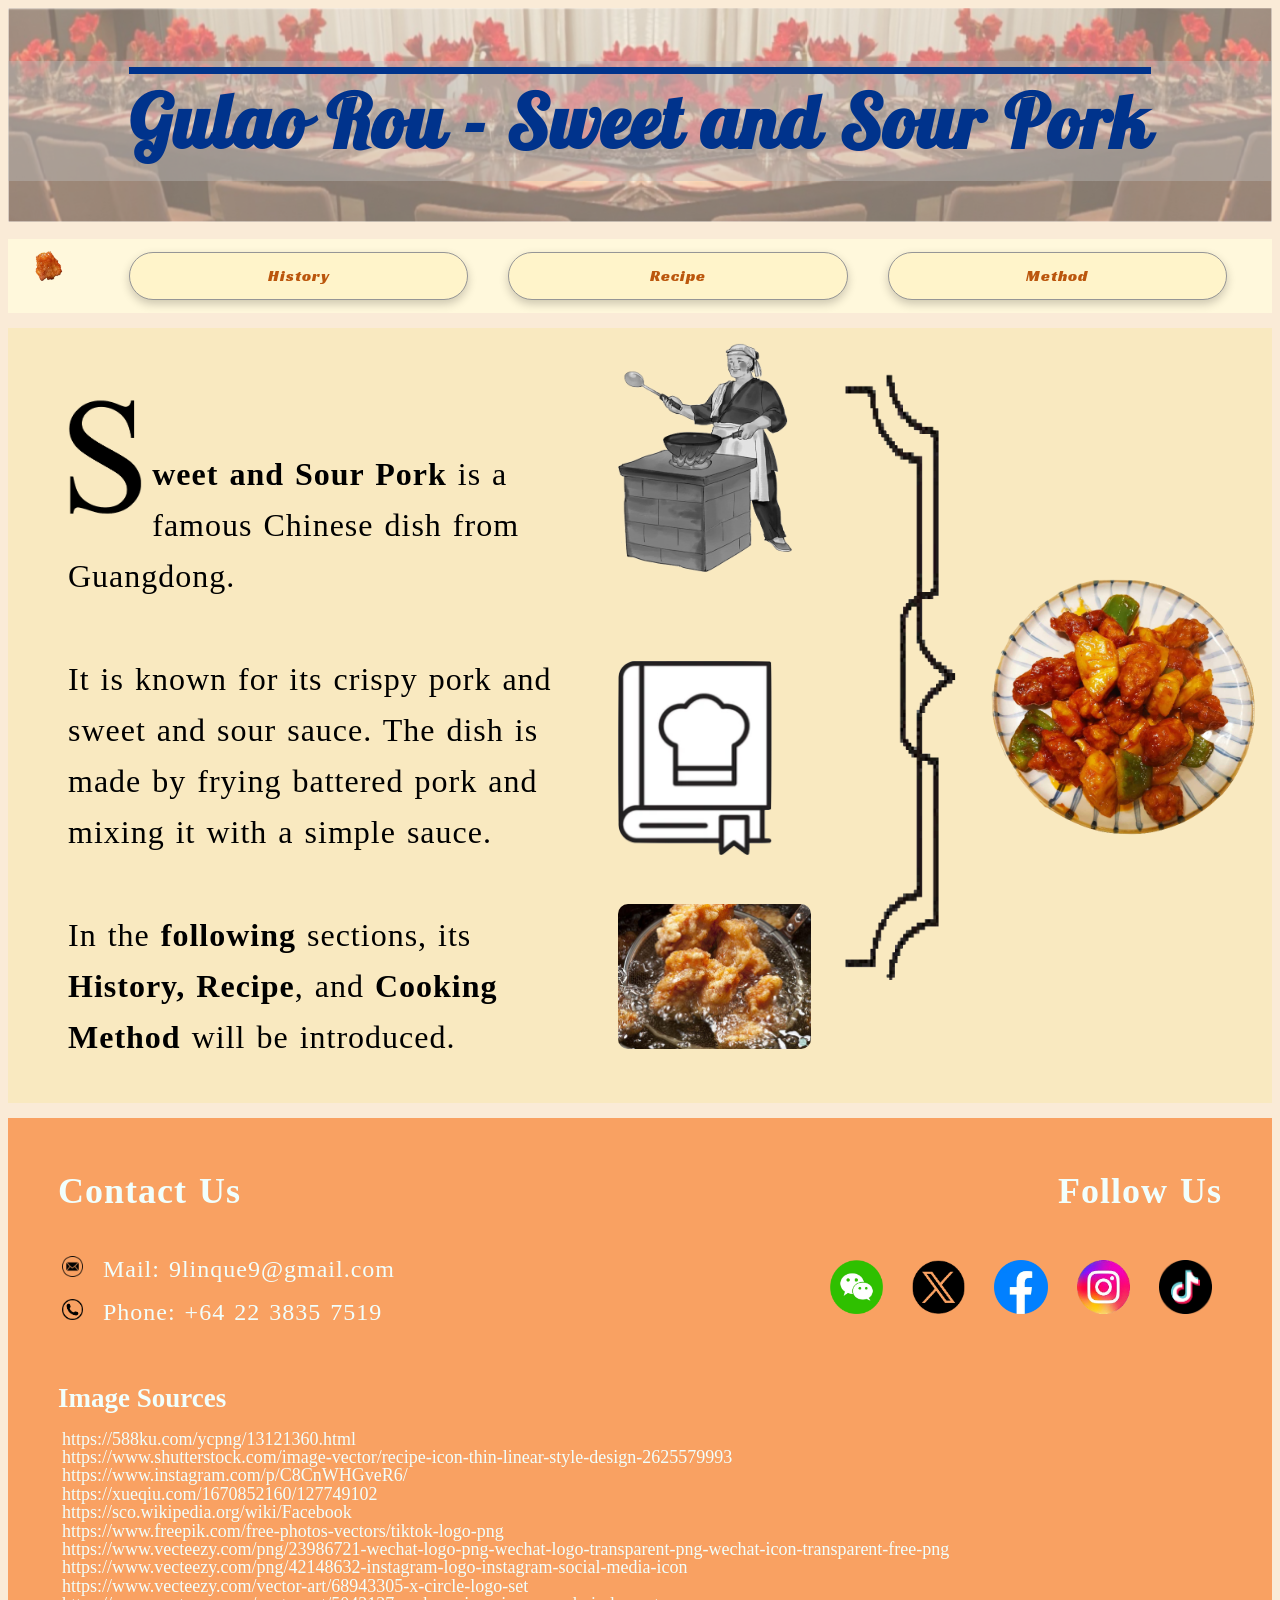
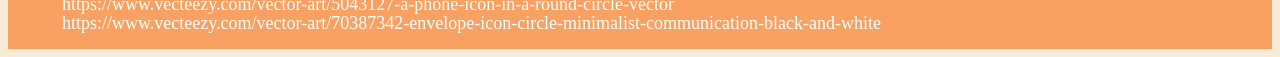
==== commit 9539dd1e: "Grammar Check" ====
--- a/index.html
+++ b/index.html
@@ -3,7 +3,7 @@
 
 <head>
   <meta charset="UTF-8">
-  <title>Traditional Chinese Food - Sweet and Sour Meat</title>
+  <title>Traditional Chinese Food - Sweet and Sour Pork</title>
   <link href='https://fonts.googleapis.com/css?family=Lobster' rel='stylesheet'>
   <link href='https://fonts.googleapis.com/css?family=Racing Sans One' rel='stylesheet'>
   <link rel="stylesheet" href="style.css">
--- a/style.css
+++ b/style.css
@@ -15,7 +15,7 @@
 }
 
 nav a {
-    margin-left: 20px;
+    margin: 1px 20px;
     padding: 10px;
     background-color: rgb(255, 244, 202);
     border: 1px solid rgb(150, 150, 150);
@@ -26,6 +26,7 @@
     color: rgb(187, 86, 13);
     transition: transform 0.3s, background-color 0.5s, color 0.5s;
     font-family: 'Racing Sans One';
+
 }
 
 nav a:hover {
@@ -34,9 +35,7 @@
     color: white;
 }
 
-#history,
-#recipe,
-#method {
+.active {
     background-color: rgb(250, 139, 60);
     color: white;
 }
@@ -223,7 +222,7 @@
     color: rgb(241, 255, 253);
     font-size: 24px;
     padding: 15px 50px;
-    background-color: rgb(250, 139, 60);
+    background-color: rgb(249, 161, 98);
 }
 
 footer p {
@@ -259,6 +258,7 @@
     letter-spacing: 0px;
     word-spacing: 0px;
 }
+
 
 
 
@@ -287,6 +287,8 @@
     border-bottom:2px dotted #56432f;
     grid-column: 1 / span 2;
 }
+
+
 
 .R {
     display: flex;
@@ -338,6 +340,8 @@
     margin-bottom: 0;
 }
 
+
+
 .M {
     display: grid;
     grid-template-columns: 3fr 2fr;
@@ -355,9 +359,6 @@
     border-radius: 20px;
     justify-self: center;
 }
-#fried {
-    grid-row: 1 / span 2;
-}
 #FINISH {
     grid-column: 1 / span 2;
     justify-self: center;
